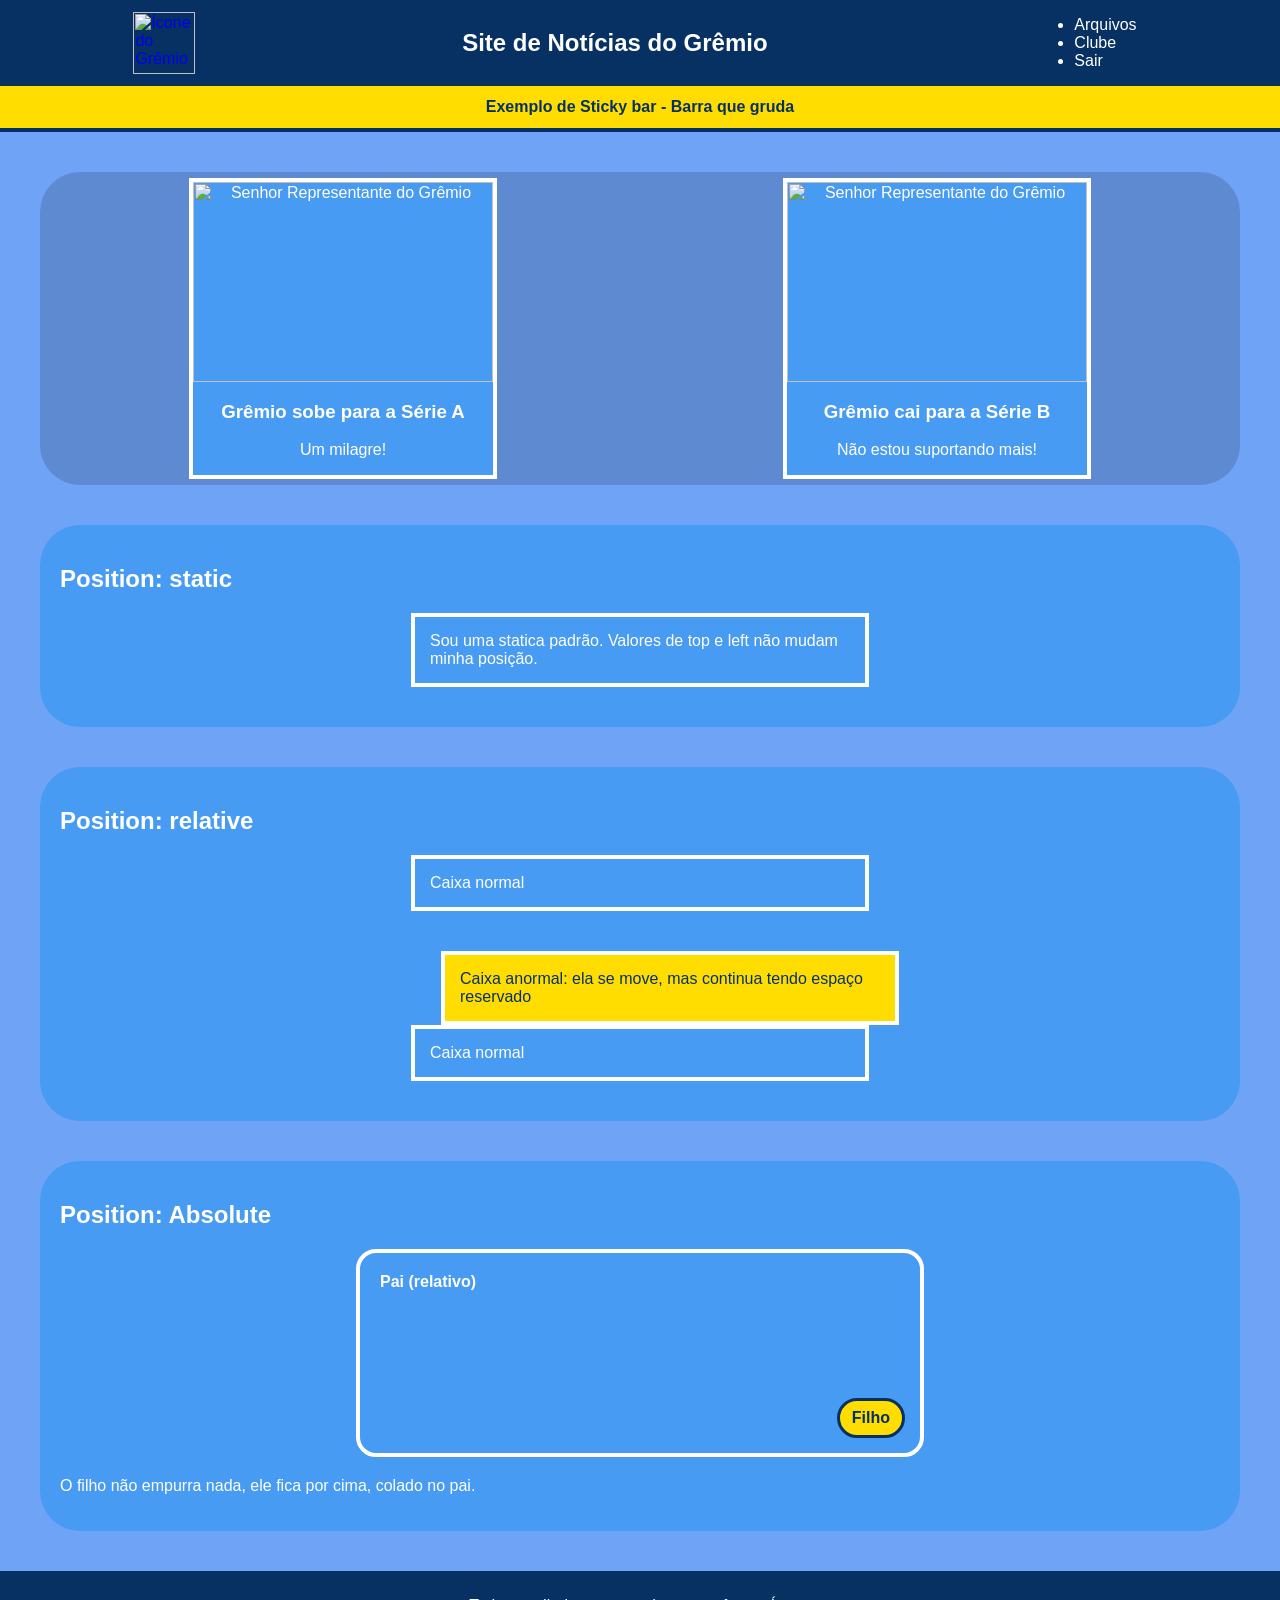
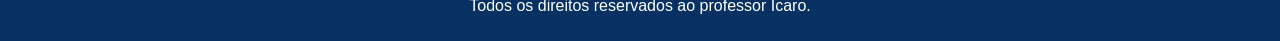
==== index.html @ 9b22391a "Aprendemos sobre as propriedades de position" ====
<html lang="en">
<head>
    <meta charset="UTF-8">
    <meta name="viewport" content="width=device-width, initial-scale=1.0">
    <link rel="stylesheet" href="style.css">
    <title>Site do Grêmio</title>
</head>
<body>
    <header>
        
        <div id="navbar">
            
            <a href="https://gremio.net/home"> 
                <img id="icon" src="assets/icon.svg" alt="Ícone do Grêmio">
            </a>

            <h2> Site de Notícias do Grêmio</h2>

            <ul id="links">
                <li>Arquivos</li>
                <li>Clube</li>
                <li>Sair</li>
            </ul>
        </div>

    </header>
    <main>
        <div class="barra-sticky">Exemplo de Sticky bar - Barra que gruda</div>
        <section class="noticias">

            <div class="noticia">
                <img class="img_noticia" src="assets/n1.jpg" alt="Senhor Representante do Grêmio">
                <h3>Grêmio sobe para a Série A</h3>
                <p>Um milagre!</p>
            </div>
            
            <div class="noticia">
                <img class="img_noticia" src="assets/n2.jpg" alt="Senhor Representante do Grêmio">
                <h3>Grêmio cai para a Série B</h3>
                <p>Não estou suportando mais!</p>
            </div>

        </section>

        <section class="posicao"> 
            
            <h2>Position: static</h2>
            <div class="pos-box pos-static">
                Sou uma statica padrão. Valores de top e left não mudam minha posição.
            
            </div>
        </section>
        <section class="posicao">
            
            <h2>Position: relative</h2>
            <div class="pos-box">Caixa normal</div>
            <div class="pos-box pos-relative">Caixa anormal: ela se move, mas continua tendo espaço reservado</div>
            <div class="pos-box">Caixa normal</div>

        </section>

        <section class="posicao">

            <h2>Position: Absolute</h2>
            <div class="pai">
                Pai (relativo)
                <div class="filho">Filho</div>
            </div>
            <p class="pos-texto">O filho não empurra nada, ele fica por cima, colado no pai.</p>

        </section>

    </main>
    <footer>
        <p> Todos os direitos reservados ao professor Ícaro. </p>
    </footer>
</body>
</html>
---- style.css ----
body {
    margin: 0px;
    padding: 0px;
    background-color: rgb(111, 163, 246);
    font-family: 'Segoe UI', Tahoma, Geneva, Verdana, sans-serif;

}

#icon {
    width: 62px;
}

#links {
    padding-right: 10px;
}

#navbar {
    display: flex;
    justify-content: space-around;
    align-items: center;
    background-color: rgb(7, 49, 98);
    color: white;
    font-family: 'Segoe UI', Tahoma, Geneva, Verdana, sans-serif;
}

.noticias {
    display: flex;
    text-align: center;
    flex-wrap: wrap;
    justify-content: space-around;
    background-color: rgb(94, 138, 209);
    padding: 6px;
    margin: 40px;
    border-radius: 40px;

}

.noticia {
    font-family: 'Segoe UI', Tahoma, Geneva, Verdana, sans-serif;
    color: rgb(255, 255, 255);
    background-color: rgb(72, 155, 243);
    border: 4px solid rgb(255, 255, 255);
}

.img_noticia {
    width: 300px;
    height: 200px;
}

footer {
    background-color: rgb(7, 49, 98);
    padding: 10px;
    text-align: center;
    color: white;
    font-family: 'Segoe UI', Tahoma, Geneva, Verdana, sans-serif;
}

.barra-sticky{
    position: sticky;
    top: 0px;
    background-color: rgb(255, 221, 0);
    color: rgb(7, 49, 98);
    padding: 12px;
    font-weight: bold;
    text-align: center;
    border-bottom: 4px solid rgb(7, 49, 98);
}
.posicao{
    margin: 40px;
    padding: 20px;
    border-radius: 40px;
    background: rgb(72, 155, 243);
    color: white;
}
.pos-box{
    width: 420px;
    margin: 20px auto;
    padding: 15px;
    border: 4px solid white;
    background: rgb(72, 155, 243);
    color: white;
}
.pos-static{
    position: static;
    top: 40px;
    left: 40px;
}
.pos-relative{
    position: relative;
    top: 20px;
    left: 30px;
    background: rgb(255, 221, 0);
    color: rgb(7, 49, 98);
    
}
.pai{
    width: 520px;
    height: 160px;
    margin: 20px auto;
    padding: 20px;
    border-radius: 20px;
    border: 4px solid white;
    background: rgb(72, 155, 243);
    position: relative;
    color: white;
    font-weight: bold;
}
.filho{
    position: absolute;
    right: 15px;
    bottom: 15px;
    padding: 8px 12px;
    background: rgb(255, 221, 0);
    color: rgb(7, 49, 98);
    border: 3px solid rgb(7, 49, 98);
    border-radius: 20px;
}
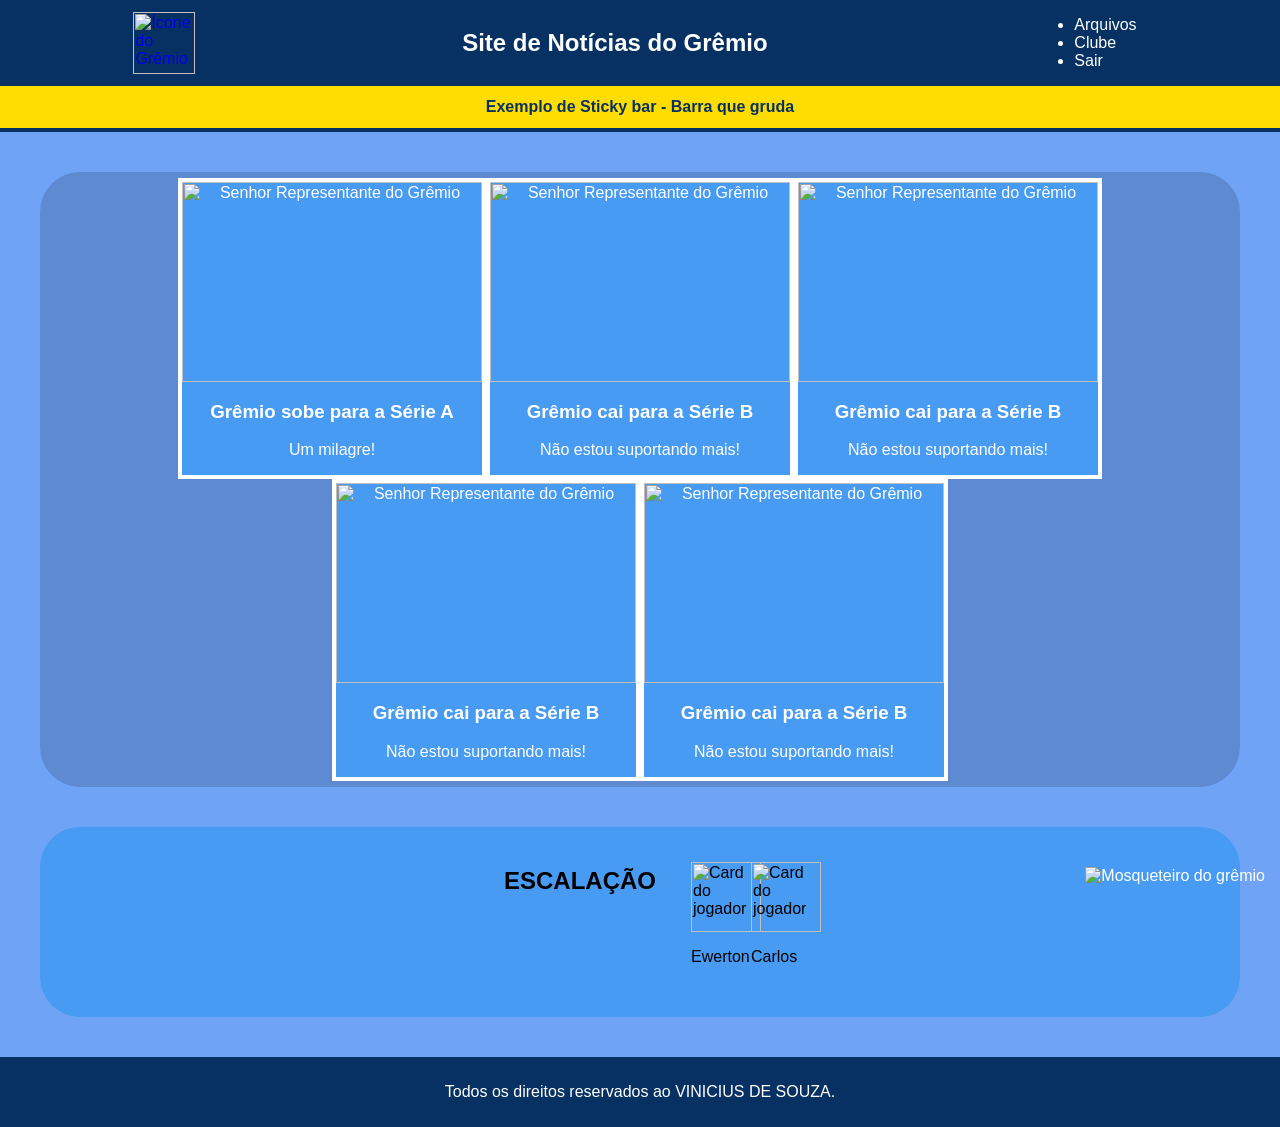
==== commit 7c147c23: "TENTEI FAZER A ESCALAÇÃO AMS NAO DEU CERT" ====
--- a/index.html
+++ b/index.html
@@ -1,16 +1,18 @@
 <html lang="en">
+
 <head>
     <meta charset="UTF-8">
     <meta name="viewport" content="width=device-width, initial-scale=1.0">
     <link rel="stylesheet" href="style.css">
     <title>Site do Grêmio</title>
 </head>
+
 <body>
     <header>
-        
+
         <div id="navbar">
-            
-            <a href="https://gremio.net/home"> 
+
+            <a href="https://gremio.net/home">
                 <img id="icon" src="assets/icon.svg" alt="Ícone do Grêmio">
             </a>
 
@@ -24,6 +26,7 @@
         </div>
 
     </header>
+
     <main>
         <div class="barra-sticky">Exemplo de Sticky bar - Barra que gruda</div>
         <section class="noticias">
@@ -33,46 +36,61 @@
                 <h3>Grêmio sobe para a Série A</h3>
                 <p>Um milagre!</p>
             </div>
-            
+
             <div class="noticia">
                 <img class="img_noticia" src="assets/n2.jpg" alt="Senhor Representante do Grêmio">
                 <h3>Grêmio cai para a Série B</h3>
                 <p>Não estou suportando mais!</p>
             </div>
 
-        </section>
+            <div class="noticia">
+                <img class="img_noticia" src="assets/n2.jpg" alt="Senhor Representante do Grêmio">
+                <h3>Grêmio cai para a Série B</h3>
+                <p>Não estou suportando mais!</p>
+            </div>
 
-        <section class="posicao"> 
-            
-            <h2>Position: static</h2>
-            <div class="pos-box pos-static">
-                Sou uma statica padrão. Valores de top e left não mudam minha posição.
-            
+            <div class="noticia">
+                <img class="img_noticia" src="assets/n2.jpg" alt="Senhor Representante do Grêmio">
+                <h3>Grêmio cai para a Série B</h3>
+                <p>Não estou suportando mais!</p>
             </div>
-        </section>
-        <section class="posicao">
-            
-            <h2>Position: relative</h2>
-            <div class="pos-box">Caixa normal</div>
-            <div class="pos-box pos-relative">Caixa anormal: ela se move, mas continua tendo espaço reservado</div>
-            <div class="pos-box">Caixa normal</div>
+
+            <div class="noticia">
+                <img class="img_noticia" src="assets/n2.jpg" alt="Senhor Representante do Grêmio">
+                <h3>Grêmio cai para a Série B</h3>
+                <p>Não estou suportando mais!</p>
+            </div>
+
 
         </section>
 
-        <section class="posicao">
+        <section class="cards-nomes">
+            <div class="titulo"><h2><strong>ESCALAÇÃO</strong></h2></div>
 
-            <h2>Position: Absolute</h2>
-            <div class="pai">
-                Pai (relativo)
-                <div class="filho">Filho</div>
+            <div class="cards">
+
+                <div class="imagemm"><img src="assets/jogadores/icon_jogador.png" alt="Card do jogador" width="70" height="70"> </div>
+                <div class="nome-jogador"><p>Ewerton</p></div>
+
             </div>
-            <p class="pos-texto">O filho não empurra nada, ele fica por cima, colado no pai.</p>
+
+            <div class="cards">
+
+                <div class="imagemm"><img src="assets/jogadores/icon_jogador.png" alt="Card do jogador" width="70" height="70"> </div>
+                <div class="nome-jogador"><p>Carlos</p></div>
+
+            </div>
+
 
         </section>
 
     </main>
     <footer>
-        <p> Todos os direitos reservados ao professor Ícaro. </p>
+        <p> Todos os direitos reservados ao VINICIUS DE SOUZA. </p>
+        <div class="position-fixed">
+            <img class="gif_mosqueteiro" src="assets/mosqueteiro_gremio.gif" alt="Mosqueteiro do grêmio">
+        </div>
     </footer>
 </body>
+
 </html>
--- a/style.css
+++ b/style.css
@@ -27,7 +27,7 @@
     display: flex;
     text-align: center;
     flex-wrap: wrap;
-    justify-content: space-around;
+    justify-content: center;
     background-color: rgb(94, 138, 209);
     padding: 6px;
     margin: 40px;
@@ -65,53 +65,39 @@
     text-align: center;
     border-bottom: 4px solid rgb(7, 49, 98);
 }
-.posicao{
+.cards-nomes h2{
+    text-align: center;
+    
+}
+.cards-nomes{
     margin: 40px;
     padding: 20px;
     border-radius: 40px;
     background: rgb(72, 155, 243);
-    color: white;
+    color: black;
+
+    display: flex;
+    flex-wrap: wrap;
+    justify-content: center;
+    gap: 20px;
+
 }
-.pos-box{
-    width: 420px;
-    margin: 20px auto;
+
+
+
+
+.cards{
+    width: 10px;
     padding: 15px;
-    border: 4px solid white;
-    background: rgb(72, 155, 243);
-    color: white;
+    color: black;
+    display: flex;
+    flex-direction: column;
 }
-.pos-static{
-    position: static;
-    top: 40px;
-    left: 40px;
-}
-.pos-relative{
-    position: relative;
-    top: 20px;
-    left: 30px;
-    background: rgb(255, 221, 0);
-    color: rgb(7, 49, 98);
-    
-}
-.pai{
-    width: 520px;
-    height: 160px;
-    margin: 20px auto;
-    padding: 20px;
-    border-radius: 20px;
-    border: 4px solid white;
-    background: rgb(72, 155, 243);
-    position: relative;
-    color: white;
-    font-weight: bold;
-}
-.filho{
-    position: absolute;
+
+
+
+.position-fixed{
+    position: fixed;
     right: 15px;
     bottom: 15px;
-    padding: 8px 12px;
-    background: rgb(255, 221, 0);
-    color: rgb(7, 49, 98);
-    border: 3px solid rgb(7, 49, 98);
-    border-radius: 20px;
 }
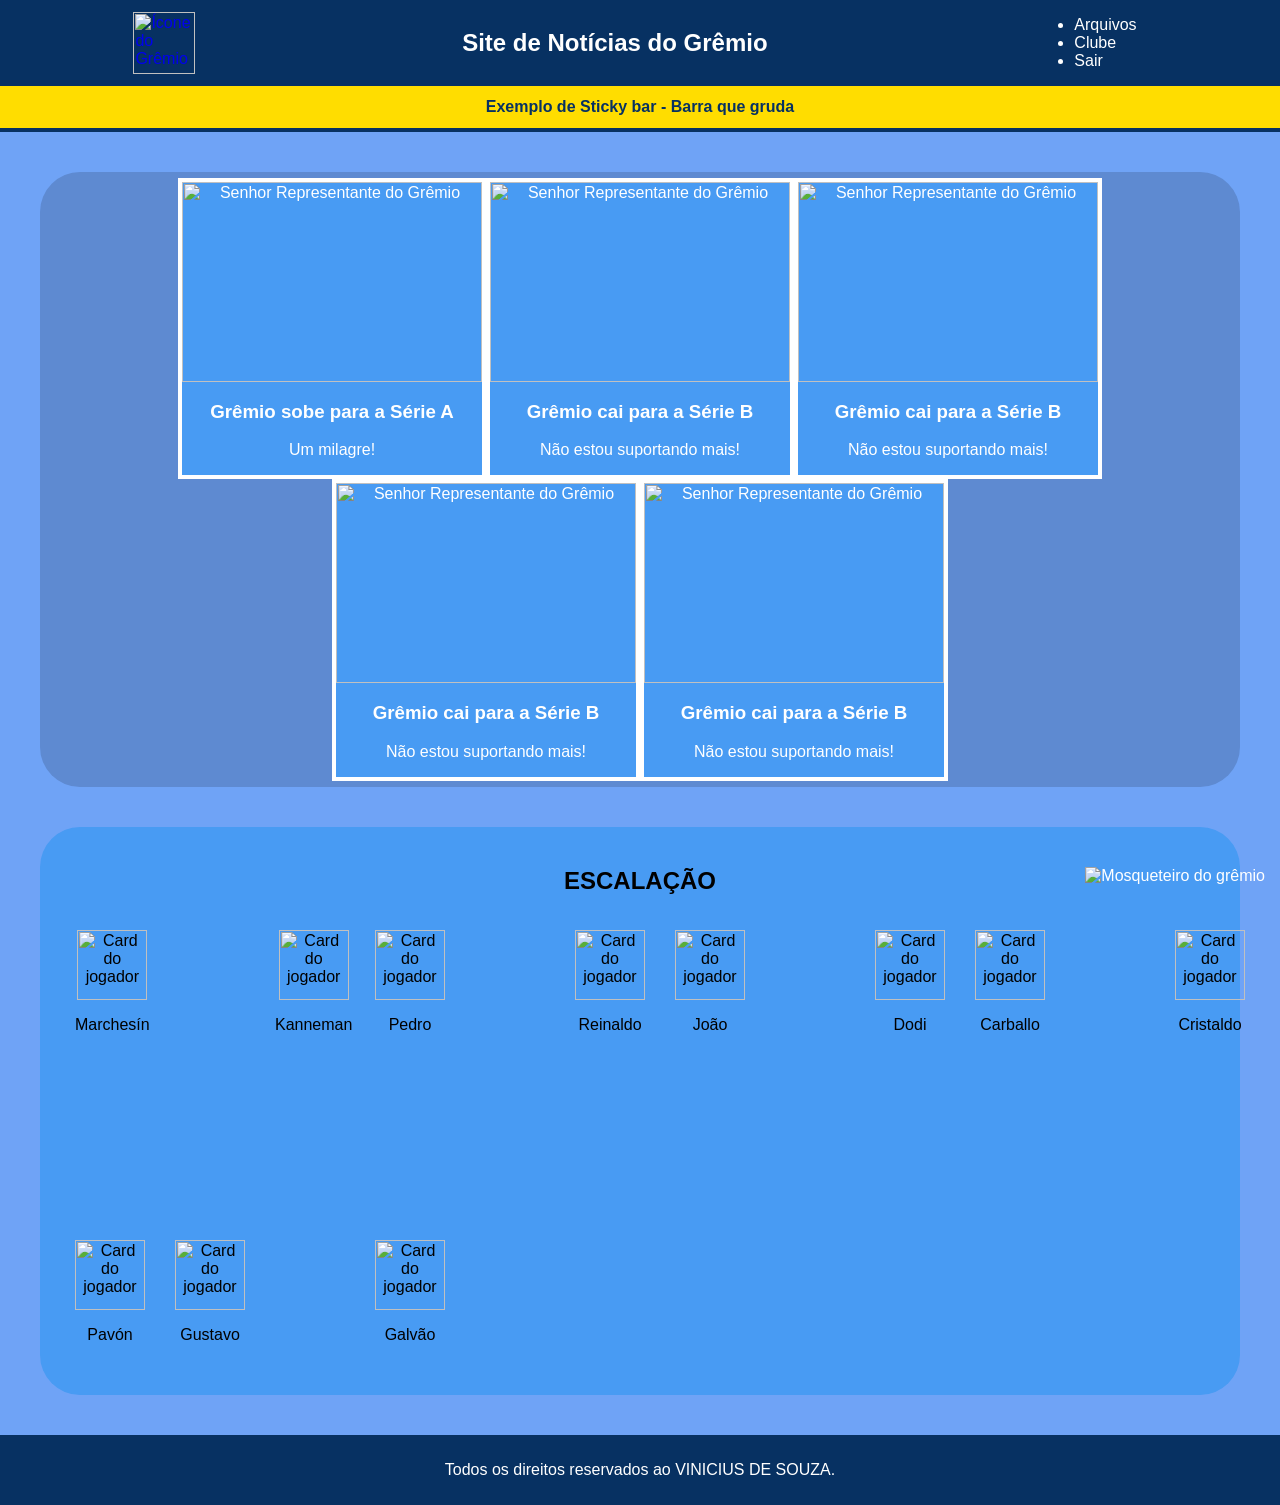
==== commit 64068f61: "Finalmente consegui fazer, achei que nunca ia chegar nesse nivel mas cheguei, site do gremio esta pr" ====
--- a/index.html
+++ b/index.html
@@ -67,21 +67,91 @@
         <section class="cards-nomes">
             <div class="titulo"><h2><strong>ESCALAÇÃO</strong></h2></div>
 
+            <section class="card-escalacao">
             <div class="cards">
 
                 <div class="imagemm"><img src="assets/jogadores/icon_jogador.png" alt="Card do jogador" width="70" height="70"> </div>
-                <div class="nome-jogador"><p>Ewerton</p></div>
+                <div class="nome-jogador"><p>Marchesín</p></div>
 
             </div>
 
+            <section class="zaga">
             <div class="cards">
 
                 <div class="imagemm"><img src="assets/jogadores/icon_jogador.png" alt="Card do jogador" width="70" height="70"> </div>
-                <div class="nome-jogador"><p>Carlos</p></div>
+                <div class="nome-jogador"><p>Kanneman</p></div>
 
             </div>
+            <div class="cards">
 
+                <div class="imagemm"><img src="assets/jogadores/icon_jogador.png" alt="Card do jogador" width="70" height="70"> </div>
+                <div class="nome-jogador"><p>Pedro</p></div>
 
+            </div>
+            
+                </section>
+                <section class="lateral">
+            <div class="cards">
+
+                <div class="imagemm"><img src="assets/jogadores/icon_jogador.png" alt="Card do jogador" width="70" height="70"> </div>
+                <div class="nome-jogador"><p>Reinaldo</p></div>
+
+            </div>
+            <div class="cards">
+
+                <div class="imagemm"><img src="assets/jogadores/icon_jogador.png" alt="Card do jogador" width="70" height="70"> </div>
+                <div class="nome-jogador"><p>João</p></div>
+
+            </div>
+            
+                </section>
+                    <section class="volante">
+            <div class="cards">
+
+                <div class="imagemm"><img src="assets/jogadores/icon_jogador.png" alt="Card do jogador" width="70" height="70"> </div>
+                <div class="nome-jogador"><p>Dodi</p></div>
+
+            </div>
+            <div class="cards">
+
+                <div class="imagemm"><img src="assets/jogadores/icon_jogador.png" alt="Card do jogador" width="70" height="70"> </div>
+                <div class="nome-jogador"><p>Carballo</p></div>
+
+            </div>
+            
+                </section>
+                <section class="meio">
+            <div class="cards">
+
+                <div class="imagemm"><img src="assets/jogadores/icon_jogador.png" alt="Card do jogador" width="70" height="70"> </div>
+                <div class="nome-jogador"><p>Cristaldo</p></div>
+
+            </div>
+                </section>
+                <section class="pontas">
+            <div class="cards">
+
+                <div class="imagemm"><img src="assets/jogadores/icon_jogador.png" alt="Card do jogador" width="70" height="70"> </div>
+                <div class="nome-jogador"><p>Pavón</p></div>
+
+            </div>
+            <div class="cards">
+
+                <div class="imagemm"><img src="assets/jogadores/icon_jogador.png" alt="Card do jogador" width="70" height="70"> </div>
+                <div class="nome-jogador"><p>Gustavo</p></div>
+
+            </div>
+            
+                </section>
+                <section class="centro-avante">
+            <div class="cards">
+
+                <div class="imagemm"><img src="assets/jogadores/icon_jogador.png" alt="Card do jogador" width="70" height="70"> </div>
+                <div class="nome-jogador"><p>Galvão</p></div>
+
+            </div>
+                </section>
+            </section>
         </section>
 
     </main>
--- a/style.css
+++ b/style.css
@@ -65,26 +65,60 @@
     text-align: center;
     border-bottom: 4px solid rgb(7, 49, 98);
 }
-.cards-nomes h2{
-    text-align: center;
+
     
-}
+
 .cards-nomes{
     margin: 40px;
     padding: 20px;
     border-radius: 40px;
     background: rgb(72, 155, 243);
     color: black;
-
-    display: flex;
     flex-wrap: wrap;
     justify-content: center;
     gap: 20px;
+    text-align: center;
 
 }
 
 
+.card-escalacao{
 
+    display: flex;
+    flex-wrap: wrap;
+    gap: 160px;
+
+}
+.zaga{
+    display: flex;
+    flex-wrap: wrap;
+    gap: 60px;
+}
+.lateral{
+    display: flex;
+    flex-wrap: wrap;
+    gap: 60px;
+}
+.volante{
+    display: flex;
+    flex-wrap: wrap;
+    gap: 60px;
+}
+.meio{
+    display: flex;
+    flex-wrap: wrap;
+    gap: 60px;
+}
+.pontas{
+    display: flex;
+    flex-wrap: wrap;
+    gap: 60px;
+}
+.centro-avante{
+    display: flex;
+    flex-wrap: wrap;
+    gap: 60px;
+}
 
 .cards{
     width: 10px;
@@ -92,6 +126,8 @@
     color: black;
     display: flex;
     flex-direction: column;
+    gap: 0px;
+    flex-wrap: wrap;
 }
 
 
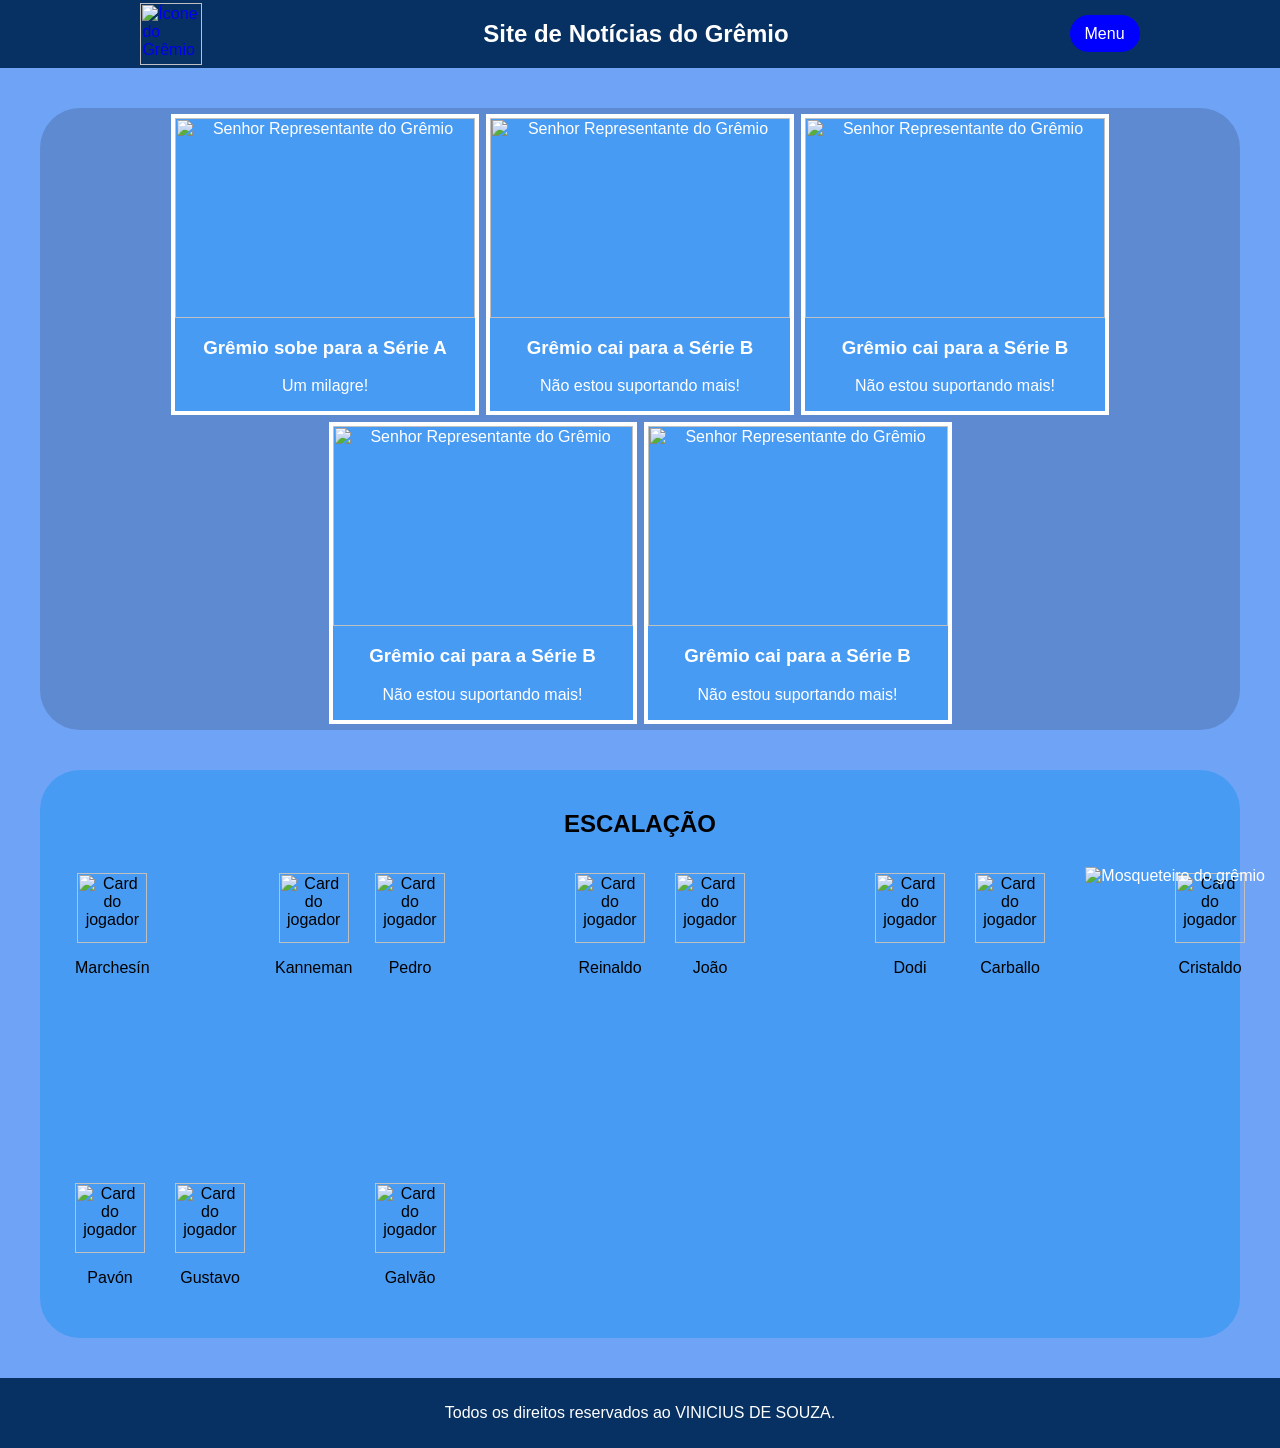
==== commit 34562746: "tava sem nada pra fazer fui aprender umas coisas ai" ====
--- a/index.html
+++ b/index.html
@@ -18,17 +18,14 @@
 
             <h2> Site de Notícias do Grêmio</h2>
 
-            <ul id="links">
-                <li>Arquivos</li>
-                <li>Clube</li>
-                <li>Sair</li>
-            </ul>
+            <div class="links">
+                <a href="menu.html" class="button"><span>Menu</span></a>
+            </div>
         </div>
 
     </header>
 
     <main>
-        <div class="barra-sticky">Exemplo de Sticky bar - Barra que gruda</div>
         <section class="noticias">
 
             <div class="noticia">
--- a/style.css
+++ b/style.css
@@ -32,8 +32,10 @@
     padding: 6px;
     margin: 40px;
     border-radius: 40px;
+    gap: 7px;
 
 }
+
 
 .noticia {
     font-family: 'Segoe UI', Tahoma, Geneva, Verdana, sans-serif;
@@ -45,7 +47,9 @@
 .img_noticia {
     width: 300px;
     height: 200px;
+    transition: 0.3s;
 }
+
 
 footer {
     background-color: rgb(7, 49, 98);
@@ -87,6 +91,8 @@
     display: flex;
     flex-wrap: wrap;
     gap: 160px;
+    font-family: 'Segoe UI', Tahoma, Geneva, Verdana, sans-serif;
+    border-radius: 2px;
 
 }
 .zaga{
@@ -136,4 +142,13 @@
     position: fixed;
     right: 15px;
     bottom: 15px;
+}
+
+.button{
+    padding: 10px 15px;
+    color: #ffffff;
+    border-radius: 120px;
+    background: blue;
+    gap: 50px;
+    text-decoration: none;
 }
